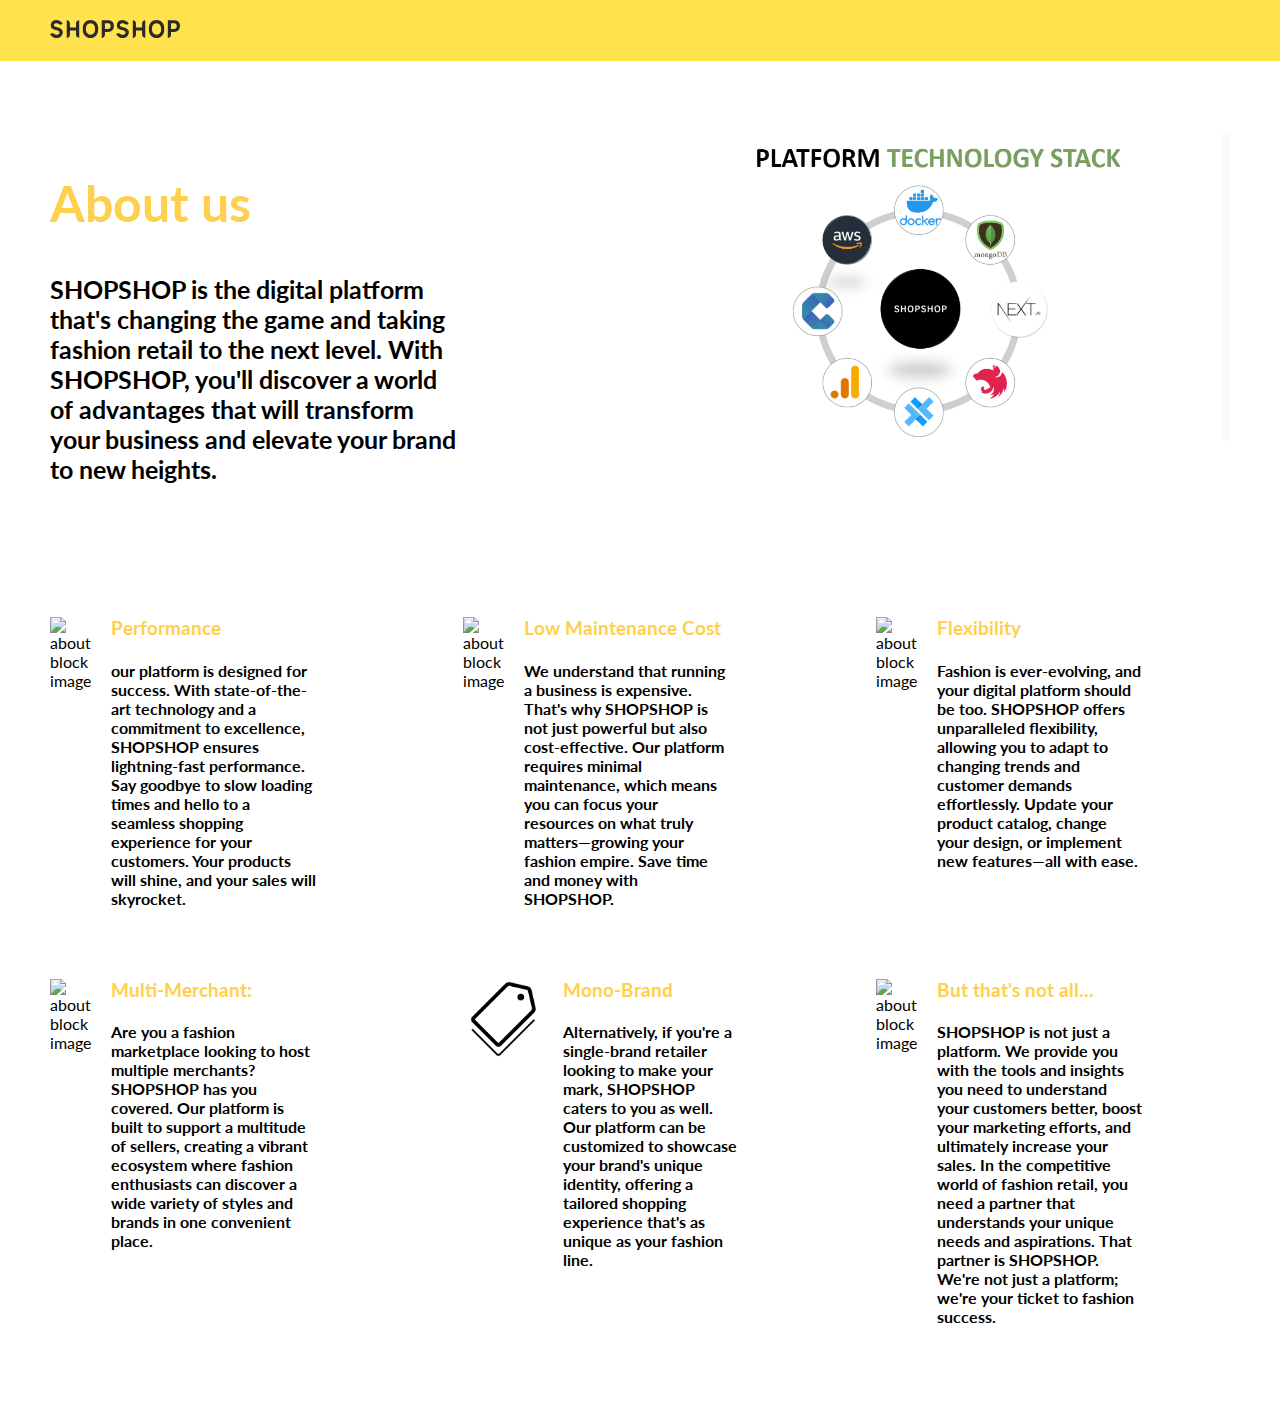
==== about-us.html @ 8e96ca18 "change page paths" ====
<!DOCTYPE html>
<html lang="en">
  <head>
    <meta charset="UTF-8" />
    <meta name="viewport" content="width=device-width, initial-scale=1.0" />
    <link rel="stylesheet" href="/css/special.css" />
    <title>Platform - About us</title>
  </head>
  <body>
    <style>
      @import url("https://fonts.googleapis.com/css2?family=Lato&display=swap");
      body {
        font-family: "Lato", "Helvetica Neue", Helvetica, Arial, sans-serif;
        padding: 0 !important;
        margin: 0 !important;
        /* background-color: #f7f7f7 !important; */
      }
    </style>
    <header class="platform-about-us-header">
      <a href="/">
        <img src="/images/shopshop.svg" />
      </a>
    </header>
    <main class="paltform-about-us-main">
      <section class="paltform-about-us-aside">
        <div class="platform-about-us-aside-text-wrapper">
            <h2>About us</h2>
            <h4>
              SHOPSHOP is the digital platform that's changing the game and taking
              fashion retail to the next level. With SHOPSHOP, you'll discover a
              world of advantages that will transform your business and elevate your
              brand to new heights.
            </h4>
        </div>
        <div class="paltform-about-us-aside-image-wrapper">
            <img src="/images/ImageN5.PNG" alt="tech stack" />
        </div>
      </section>
      <section class="paltform-about-us-bside">
        <div class="platform-abour-us-bside-box">
          <img
            src="https://cdn-icons-png.flaticon.com/512/5454/5454705.png"
            alt="about block image"
          />
          <div class="platform-about-us-text-wrapper">
            <h3>Performance</h3>
            <h4>
              our platform is designed for success. With state-of-the-art
              technology and a commitment to excellence, SHOPSHOP ensures
              lightning-fast performance. Say goodbye to slow loading times and
              hello to a seamless shopping experience for your customers. Your
              products will shine, and your sales will skyrocket.
            </h4>
          </div>
        </div>
        <div class="platform-abour-us-bside-box">
          <img
            src="https://static.vecteezy.com/system/resources/previews/016/937/257/original/reduce-maintenance-cost-icon-for-graphic-design-logo-website-social-media-mobile-app-ui-illustration-vector.jpg"
            alt="about block image"
          />
          <div class="platform-about-us-text-wrapper">
            <h3>Low Maintenance Cost</h3>
            <h4>
              We understand that running a business is expensive. That's why
              SHOPSHOP is not just powerful but also cost-effective. Our
              platform requires minimal maintenance, which means you can focus
              your resources on what truly matters—growing your fashion empire.
              Save time and money with SHOPSHOP.
            </h4>
          </div>
        </div>
        <div class="platform-abour-us-bside-box">
          <img
            src="https://media.istockphoto.com/id/975132444/vector/flexibility-icon-vector-illustration.jpg?s=612x612&w=0&k=20&c=o-xEk8jNly3820xRICADpUOh0mFRWh8I-m6viwCJcEY="
            alt="about block image"
          />
          <div class="platform-about-us-text-wrapper">
            <h3>Flexibility</h3>
            <h4>
              Fashion is ever-evolving, and your digital platform should be too.
              SHOPSHOP offers unparalleled flexibility, allowing you to adapt to
              changing trends and customer demands effortlessly. Update your
              product catalog, change your design, or implement new features—all
              with ease.
            </h4>
          </div>
        </div>
        <div class="platform-abour-us-bside-box">
          <img
            src="https://t4.ftcdn.net/jpg/02/62/73/87/360_F_262738705_8qBmju5JswtOfhlgvtSdSj1RDWBgbFCa.jpg"
            alt="about block image"
          />
          <div class="platform-about-us-text-wrapper">
            <h3>Multi-Merchant:</h3>
            <h4>
              Are you a fashion marketplace looking to host multiple merchants?
              SHOPSHOP has you covered. Our platform is built to support a
              multitude of sellers, creating a vibrant ecosystem where fashion
              enthusiasts can discover a wide variety of styles and brands in
              one convenient place.
            </h4>
          </div>
        </div>
        <div class="platform-abour-us-bside-box">
          <img
            src="[data-uri]"
            alt="about block image"
          />
          <div class="platform-about-us-text-wrapper">
            <h3>Mono-Brand</h3>
            <h4>
              Alternatively, if you're a single-brand retailer looking to make
              your mark, SHOPSHOP caters to you as well. Our platform can be
              customized to showcase your brand's unique identity, offering a
              tailored shopping experience that's as unique as your fashion
              line.
            </h4>
          </div>
        </div>
        <div class="platform-abour-us-bside-box">
          <img
            src="https://static.thenounproject.com/png/3451780-200.png"
            alt="about block image"
          />
          <div class="platform-about-us-text-wrapper">
            <h3>But that's not all... </h3>
            <h4>
              SHOPSHOP is not just a platform. We provide you
              with the tools and insights you need to understand your customers
              better, boost your marketing efforts, and ultimately increase your
              sales. In the competitive world of fashion retail, you need a
              partner that understands your unique needs and aspirations. That
              partner is SHOPSHOP. We're not just a platform; we're your ticket
              to fashion success.
            </h4>
          </div>
        </div>
      </section>
    </main>
  </body>
</html>
---- css/special.css ----
.elementor-icon-box-icon {
    display: none !important;
}

.elementor-7820 .elementor-element.elementor-element-030807e .elementor-icon {
    font-size: 50px !important;
}

.elementor-icon i, .elementor-icon svg {
    width: 1em !important;
    height: 1em !important;
    position: relative !important;
    display: block !important;
}

.elementor-icon-box-icon {
    max-width: 40px !important;
    height: 40px !important;
}

.elementor-widget-wrap {
    width: 100% !important;
}

.elementor-widget-thhf-navigation-menu {
    width: 100% !important;
    display: flex !important;
    flex-direction: row !important;
    justify-content: flex-end !important;
    flex-wrap: wrap !important;
}

.hfe-nav-menu-layout {
    display: flex !important;
    flex-direction: row !important;
    align-items: center !important;
}

.hfe-menu-cart__toggle {
    display: none !important;
}

#menu-item-10980 {
    display: none !important;
}

#menu-item-12764 {
    display: none !important;
}

.sub-menu {
    display: none !important;
}

.BeaconFabButtonFrame {
    display: none !important;
}

.hfe-nav-menu-icon {
    display: none !important;
}

/* Mobile menu */
.special-mobile-menu {
    display: none !important;
}


/** ABOUT US PAGE **/
.platform-about-us-header {
    display: flex;
    justify-content: flex-start;
    align-items: flex-start;
    background-color: #FFE24E !important;
    padding: 20px 50px !important;
    margin-bottom: 50px;
}

.platform-about-us-header > a > img {
    max-width: 130px;
}

.paltform-about-us-main {
    display: flex;
    flex-direction: column;
    padding: 20px 50px !important;
    justify-content: space-between;
    flex-wrap: wrap !important;
}

.paltform-about-us-main > section {
    width: 100% !important;
}

.platform-abour-us-bside-box {
    display: flex;
    justify-content: flex-end;
    margin-bottom: 50px;
}

.platform-abour-us-bside-box > img {
    max-width: 80px;
    max-height: 80px;
    margin-right: 20px;
}

.platform-about-us-text-wrapper > h3 {
    margin: 0 !important;
    color: #ffd04e;
}

.platform-about-us-text-wrapper > h4 {
    max-width: 70% !important;
}

.paltform-about-us-bside {
    display: flex;
    justify-content: space-between;
    flex-wrap: wrap;
    margin-top: 50px;
}

.paltform-about-us-bside > div {
    width: 30% !important;
    min-width: 30% !important;
}

.paltform-about-us-aside {
    display: flex;
    margin-bottom: 50px !important;
}

.paltform-about-us-aside > div {
    width: 50% !important;
}

.paltform-about-us-aside > div > img {
    max-width: 100% !important;
}

.paltform-about-us-aside > div > h4 {
    max-width: 70% !important;
    font-size: 25px !important;
}

.paltform-about-us-aside > div > h2 {
    font-size: 50px;
    color: #ffd04e;
}

/** Pricing page **/
.pricing-image-wrapper {
    display: flex;
    justify-content: center;
}

.pricing-image-wrapper > img {
    max-width: 100% !important;
}

.plans-wrapper {
    margin-top: 50px;
    margin-bottom: 50px;
    display: flex;
    justify-content: center;
    flex-wrap: wrap;
}

.plans-wrapper > div {
    border: 3px solid #ffd04e;
    border-radius: 30px;
    min-height: 200px;
    width: 300px;
    display: flex;
    flex-direction: column;
    align-items: center;
} 

.plans-wrapper > div:hover {
    transition: .5s;
    border: 3px solid #ffdb7a;
}

.plans-wrapper > div > h3 {
    font-size: 30px;
    margin: 0 !important;
    width: 100%;
    text-align: center;
    background-color: #ffd04e;
    border-radius: 30px 30px 0px 0px;
    padding: 10px 0px;
}

.plans-wrapper > div > ul {
    box-sizing: border-box;
    width: 100% !important;
    padding: 0px 50px;
    list-style-type: square;
}

.plans-wrapper > div > ul > li {
    font-size: 20px;
    margin-bottom: 10px;
}

.fixed-fee-wrapper {
    margin-right: 150px;
}

@media (max-width: 1024px) {
    .paltform-about-us-main {
        flex-direction: column !important;
    }

    .paltform-about-us-main > section {
        width: 100% !important;
    }

    .paltform-about-us-aside > h2 {
        font-size: 30px;
        margin-top: 20px;
    }

    .paltform-about-us-aside {
        margin-bottom: 50px;
    }

    .paltform-about-us-bside > div {
        width: 100% !important;
        min-width: 100% !important;
    }

    .paltform-about-us-aside > div > h4 {
        font-size: 20px !important;
    }

    .paltform-about-us-aside > div > h2 {
        margin:  0 !important;
    }
}

@media (max-width: 776px) {
    .paltform-about-us-aside-image-wrapper{
        display: none !important;
    }

    .paltform-about-us-aside > div {
        max-width: 100% !important; 
        width: 100% !important;
    }

    .paltform-about-us-aside > div > h4 {
        max-width: 100% !important;
    }

    .fixed-fee-wrapper {
        margin-right: 0px !important;
        margin-bottom: 100px;
    }

    .plans-wrapper {
        flex-direction: column;
        align-items: center;
        margin-bottom: 200px !important;
    }

}

@media (max-width: 576px) {
    .hfe-menu-item {
        display: none !important;
    }

    .hfe-nav-menu-icon {
        display: block !important;
    }

    .special-mobile-menu {
        position: fixed;
        height: 100vh !important;
        min-width: 100% !important;
        display: none !important;
        justify-content: center !important;
        left: 0 !important;
        top: 40px !important;
        right: 0px !important;
        background-color: white !important;
        z-index: 10;
    }
    
    .special-mobile-menu-active {
        display: flex !important;
    }
    
    .special-mobile-menu > ul {
        display: flex !important;
        flex-direction: column !important;
        list-style-type: none !important;
        text-align: center !important;
        background-color: white !important;
        padding: 40px 10px !important;
    }
    
    .special-mobile-menu > ul > a > li {
        margin: 15px 0px;
        font-size: 16px;
    }

    .shopshop-logo-white {
        display: none !important;
    }

    .platform-abour-us-bside-box > img {
        display: none;
    }

    .paltform-about-us-aside > h4 {
        max-width: 100% !important;
    }

    .platform-about-us-text-wrapper > h4 {
        max-width: 100% !important;
    }

    .plans-wrapper > div {
        width: 100% !important;
    }
}
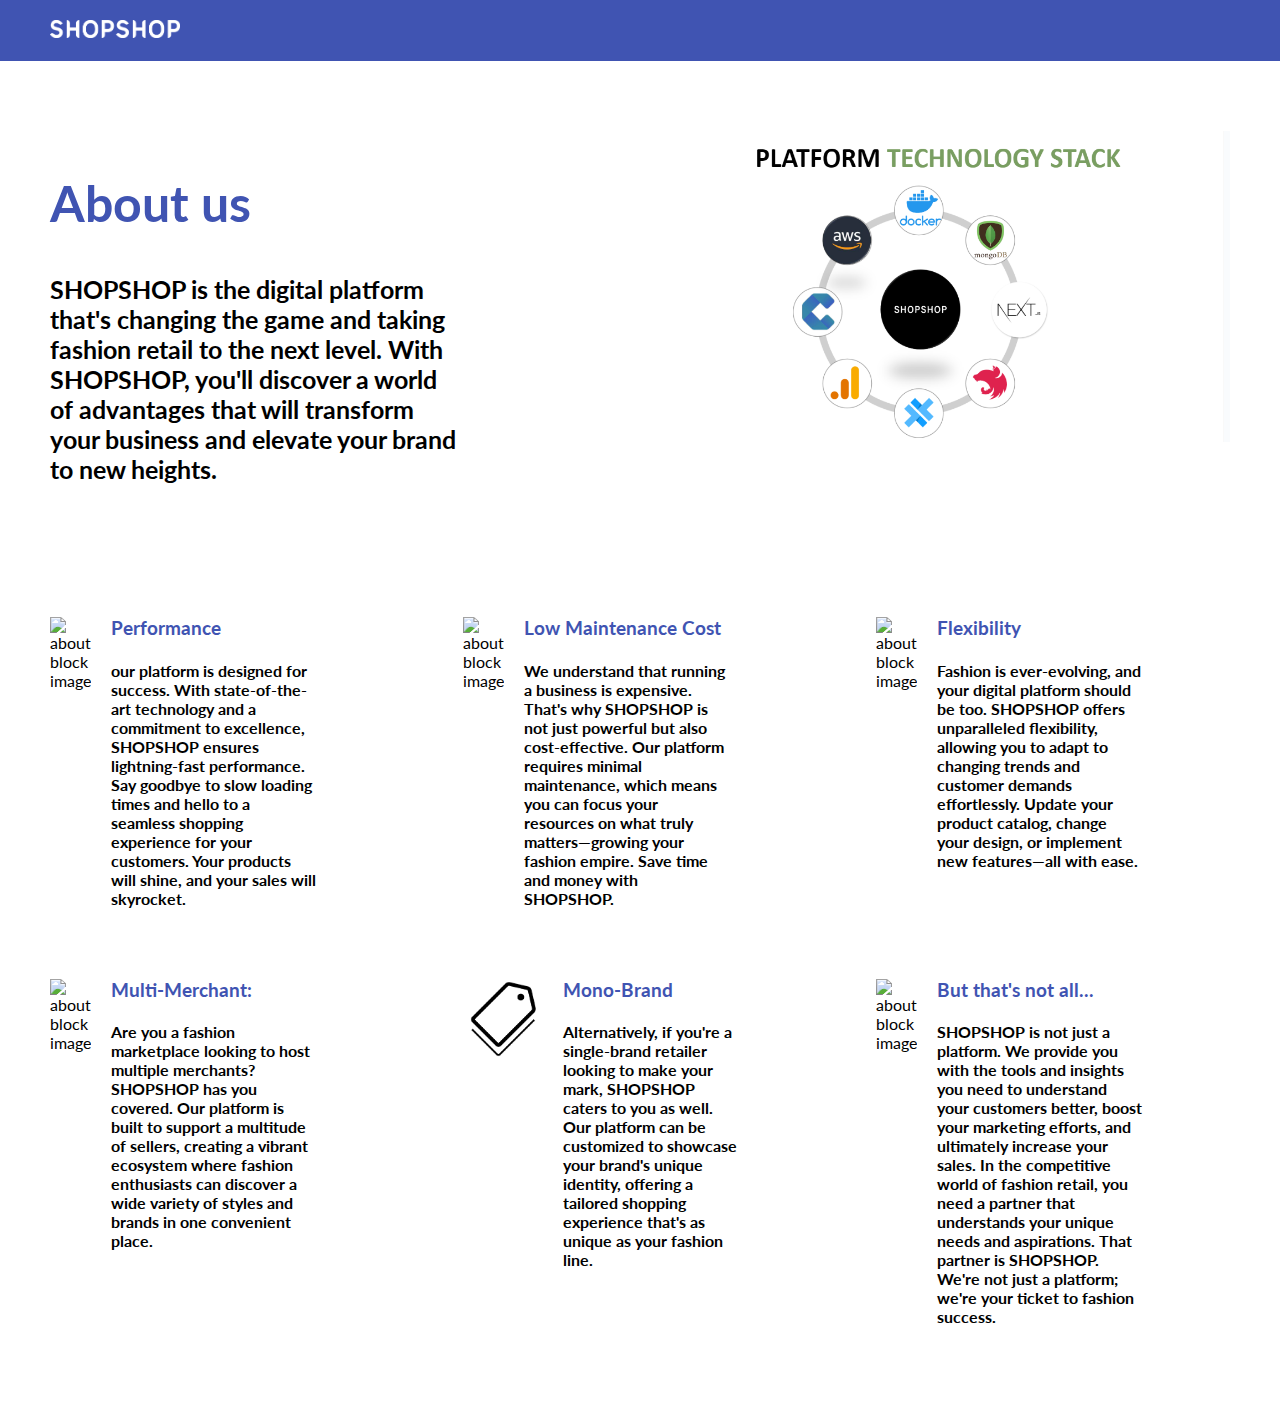
==== commit 6c1a0111: "change colors" ====
--- a/about-us.html
+++ b/about-us.html
@@ -3,7 +3,7 @@
   <head>
     <meta charset="UTF-8" />
     <meta name="viewport" content="width=device-width, initial-scale=1.0" />
-    <link rel="stylesheet" href="/css/special.css" />
+    <link rel="stylesheet" href="css/special.css" />
     <title>Platform - About us</title>
   </head>
   <body>
@@ -18,7 +18,7 @@
     </style>
     <header class="platform-about-us-header">
       <a href="/">
-        <img src="/images/shopshop.svg" />
+        <img src="images/shopshop-logo-white.png" />
       </a>
     </header>
     <main class="paltform-about-us-main">
@@ -33,7 +33,7 @@
             </h4>
         </div>
         <div class="paltform-about-us-aside-image-wrapper">
-            <img src="/images/ImageN5.PNG" alt="tech stack" />
+            <img src="images/ImageN5.PNG" alt="tech stack" />
         </div>
       </section>
       <section class="paltform-about-us-bside">
--- a/css/special.css
+++ b/css/special.css
@@ -71,7 +71,7 @@
     display: flex;
     justify-content: flex-start;
     align-items: flex-start;
-    background-color: #FFE24E !important;
+    background-color: #4054B2 !important;
     padding: 20px 50px !important;
     margin-bottom: 50px;
 }
@@ -106,7 +106,7 @@
 
 .platform-about-us-text-wrapper > h3 {
     margin: 0 !important;
-    color: #ffd04e;
+    color: #4054B2;
 }
 
 .platform-about-us-text-wrapper > h4 {
@@ -145,7 +145,7 @@
 
 .paltform-about-us-aside > div > h2 {
     font-size: 50px;
-    color: #ffd04e;
+    color: #4054B2;
 }
 
 /** Pricing page **/
@@ -167,7 +167,7 @@
 }
 
 .plans-wrapper > div {
-    border: 3px solid #ffd04e;
+    border: 3px solid #4054B2;
     border-radius: 30px;
     min-height: 200px;
     width: 300px;
@@ -178,7 +178,7 @@
 
 .plans-wrapper > div:hover {
     transition: .5s;
-    border: 3px solid #ffdb7a;
+    border: 3px solid #4054B2;
 }
 
 .plans-wrapper > div > h3 {
@@ -186,9 +186,10 @@
     margin: 0 !important;
     width: 100%;
     text-align: center;
-    background-color: #ffd04e;
+    background-color: #4054B2;
     border-radius: 30px 30px 0px 0px;
     padding: 10px 0px;
+    color: white;
 }
 
 .plans-wrapper > div > ul {
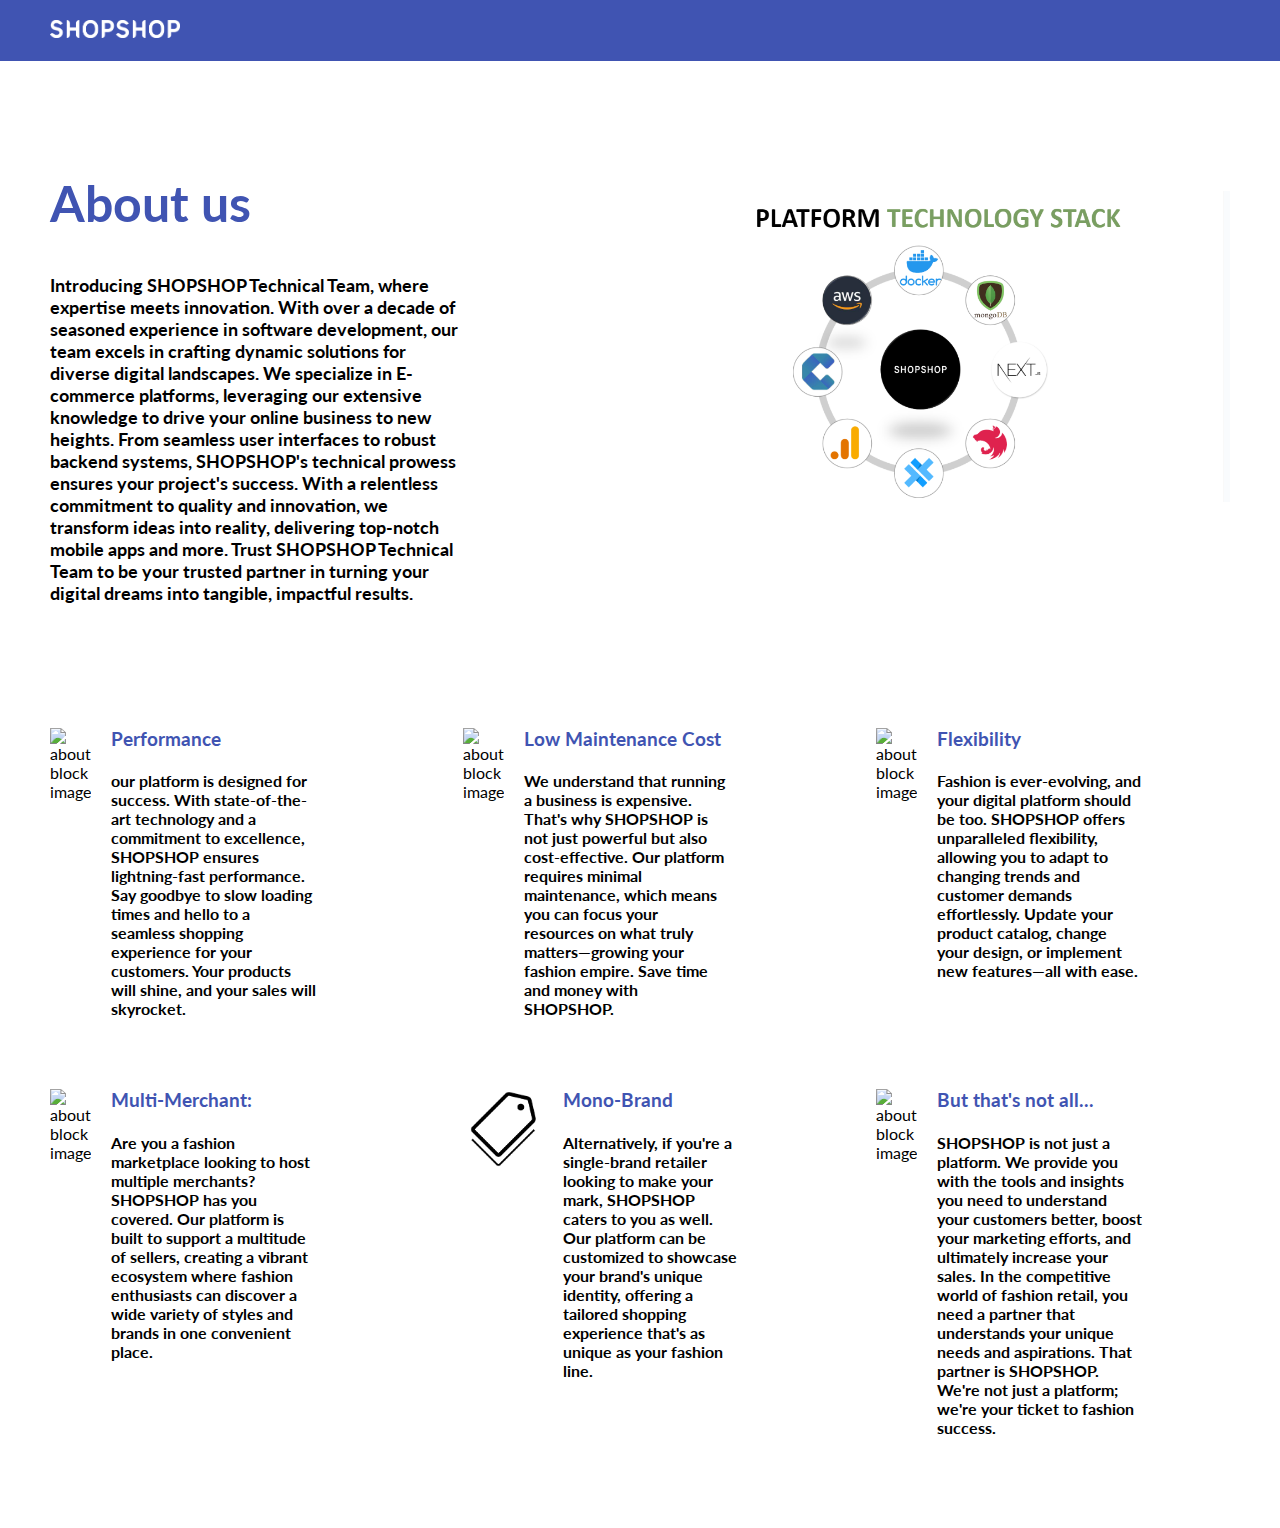
==== commit 3937d334: "Change about us page main text" ====
--- a/about-us.html
+++ b/about-us.html
@@ -17,23 +17,30 @@
       }
     </style>
     <header class="platform-about-us-header">
-      <a href="/">
+      <a href="index.html">
         <img src="images/shopshop-logo-white.png" />
       </a>
     </header>
     <main class="paltform-about-us-main">
       <section class="paltform-about-us-aside">
         <div class="platform-about-us-aside-text-wrapper">
-            <h2>About us</h2>
-            <h4>
-              SHOPSHOP is the digital platform that's changing the game and taking
-              fashion retail to the next level. With SHOPSHOP, you'll discover a
-              world of advantages that will transform your business and elevate your
-              brand to new heights.
-            </h4>
+          <h2>About us</h2>
+          <h4 style="font-size: 18px !important;">
+            Introducing SHOPSHOP Technical Team, where expertise meets
+            innovation. With over a decade of seasoned experience in software
+            development, our team excels in crafting dynamic solutions for
+            diverse digital landscapes. We specialize in E-commerce platforms,
+            leveraging our extensive knowledge to drive your online business to
+            new heights. From seamless user interfaces to robust backend
+            systems, SHOPSHOP's technical prowess ensures your project's
+            success. With a relentless commitment to quality and innovation, we
+            transform ideas into reality, delivering top-notch mobile apps and
+            more. Trust SHOPSHOP Technical Team to be your trusted partner in
+            turning your digital dreams into tangible, impactful results.
+          </h4>
         </div>
         <div class="paltform-about-us-aside-image-wrapper">
-            <img src="images/ImageN5.PNG" alt="tech stack" />
+          <img src="images/ImageN5.PNG" alt="tech stack" style="margin-top: 60px !important;"/>
         </div>
       </section>
       <section class="paltform-about-us-bside">
@@ -123,15 +130,15 @@
             alt="about block image"
           />
           <div class="platform-about-us-text-wrapper">
-            <h3>But that's not all... </h3>
+            <h3>But that's not all...</h3>
             <h4>
-              SHOPSHOP is not just a platform. We provide you
-              with the tools and insights you need to understand your customers
-              better, boost your marketing efforts, and ultimately increase your
-              sales. In the competitive world of fashion retail, you need a
-              partner that understands your unique needs and aspirations. That
-              partner is SHOPSHOP. We're not just a platform; we're your ticket
-              to fashion success.
+              SHOPSHOP is not just a platform. We provide you with the tools and
+              insights you need to understand your customers better, boost your
+              marketing efforts, and ultimately increase your sales. In the
+              competitive world of fashion retail, you need a partner that
+              understands your unique needs and aspirations. That partner is
+              SHOPSHOP. We're not just a platform; we're your ticket to fashion
+              success.
             </h4>
           </div>
         </div>
